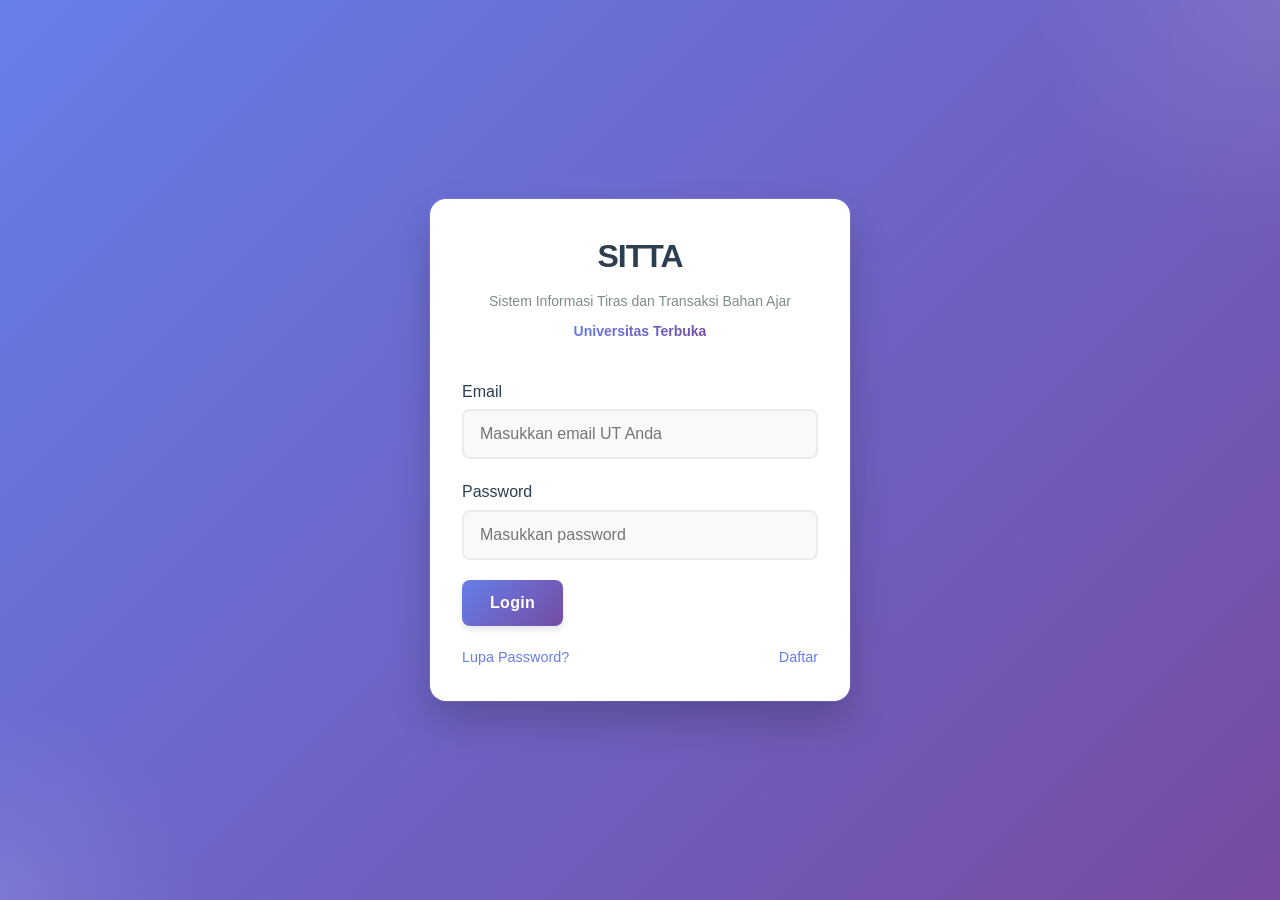
==== dashboard.html @ d746c977 "First commit - upload Tugas 1 Pemrograman Web" ====
<!DOCTYPE html>
<html lang="id">
<head>
    <meta charset="UTF-8">
    <meta name="viewport" content="width=device-width, initial-scale=1.0">
    <title>Dashboard - SITTA</title>
    <link rel="stylesheet" href="css/style.css">
</head>
<body>
    <nav class="navbar">
        <div class="nav-container">
            <h1 class="nav-brand">SITTA</h1>
            <ul class="nav-menu">
                <li><a href="dashboard.html" class="active">Dashboard</a></li>
                <li><a href="tracking.html">Tracking</a></li>
                <li><a href="stok.html">Stok</a></li>
                <li><a href="#" id="logoutBtn">Logout</a></li>
            </ul>
        </div>
    </nav>

    <div class="container">
        <div class="page-header">
            <h2>Dashboard</h2>
            <p>Selamat datang, <span id="userName"></span></p>
        </div>

        <div class="dashboard-cards">
            <div class="card">
                <h3>Total Pengiriman Hari Ini</h3>
                <p class="card-value" id="totalPengiriman">0</p>
            </div>
            <div class="card">
                <h3>Paket Selesai</h3>
                <p class="card-value" id="paketSelesai">0</p>
            </div>
            <div class="card">
                <h3>Paket Dalam Perjalanan</h3>
                <p class="card-value" id="paketProses">0</p>
            </div>
        </div>

        <div class="dashboard-section">
            <h3>Daftar Pengiriman Terbaru</h3>
            <div class="table-responsive">
                <table id="trackingTable" class="data-table">
                    <thead>
                        <tr>
                            <th>Nomor DO</th>
                            <th>Nama</th>
                            <th>Status</th>
                            <th>Ekspedisi</th>
                            <th>Total</th>
                        </tr>
                    </thead>
                    <tbody>
                    </tbody>
                </table>
            </div>
        </div>
    </div>

    <script src="js/data.js"></script>
    <script src="js/dashboard.js"></script>
</body>
</html>
---- css/style.css ----
/* CSS Variables for Design System */
:root {
    /* Primary Colors */
    --primary-color: #667eea;
    --primary-dark: #5568d3;
    --primary-light: #764ba2;
    
    /* Status Colors */
    --success-color: #2ecc71;
    --error-color: #e74c3c;
    --warning-color: #f39c12;
    --info-color: #3498db;
    
    /* Neutral Colors */
    --bg-color: #f8f9fa;
    --card-bg: #ffffff;
    --text-primary: #2c3e50;
    --text-secondary: #7f8c8d;
    --border-color: #e9ecef;
    
    /* Spacing */
    --spacing-xs: 0.25rem;
    --spacing-sm: 0.5rem;
    --spacing-md: 1rem;
    --spacing-lg: 1.5rem;
    --spacing-xl: 2rem;
    
    /* Border Radius */
    --radius-sm: 0.375rem;
    --radius-md: 0.5rem;
    --radius-lg: 0.75rem;
    --radius-xl: 1rem;
    
    /* Shadows */
    --shadow-sm: 0 1px 3px rgba(0,0,0,0.12);
    --shadow-md: 0 4px 6px rgba(0,0,0,0.1);
    --shadow-lg: 0 10px 20px rgba(0,0,0,0.15);
    --shadow-xl: 0 20px 40px rgba(0,0,0,0.2);
    
    /* Transitions */
    --transition-fast: 0.2s ease;
    --transition-base: 0.3s ease;
    --transition-slow: 0.5s ease;
    
    /* Typography */
    --font-family: 'Inter', 'Segoe UI', -apple-system, BlinkMacSystemFont, 'Roboto', sans-serif;
    --font-size-xs: 0.75rem;
    --font-size-sm: 0.875rem;
    --font-size-base: 1rem;
    --font-size-lg: 1.125rem;
    --font-size-xl: 1.25rem;
    --font-size-2xl: 1.5rem;
    --font-size-3xl: 2rem;
    
    /* Layout */
    --max-width: 1200px;
    --container-padding: 1.5rem;
}

/* General Styles */
* {
    margin: 0;
    padding: 0;
    box-sizing: border-box;
}

body {
    font-family: var(--font-family);
    background: linear-gradient(to bottom, #f8f9fa 0%, #e9ecef 100%);
    color: var(--text-primary);
    line-height: 1.6;
    animation: fadeInBody 0.5s ease-in;
    min-height: 100vh;
}

@keyframes fadeInBody {
    from {
        opacity: 0;
    }
    to {
        opacity: 1;
    }
}

/* Navbar */
.navbar {
    background: linear-gradient(135deg, #2c3e50 0%, #34495e 100%);
    padding: var(--spacing-md) 0;
    box-shadow: var(--shadow-md);
    animation: slideDown 0.5s ease-out;
    backdrop-filter: blur(10px);
    border-bottom: 1px solid rgba(255,255,255,0.1);
}

@keyframes slideDown {
    from {
        transform: translateY(-100%);
        opacity: 0;
    }
    to {
        transform: translateY(0);
        opacity: 1;
    }
}

.nav-container {
    max-width: var(--max-width);
    margin: 0 auto;
    display: flex;
    justify-content: space-between;
    align-items: center;
    padding: 0 var(--container-padding);
}

.nav-brand {
    color: #fff;
    font-size: var(--font-size-2xl);
    font-weight: 700;
    transition: var(--transition-base);
    letter-spacing: -0.5px;
    text-shadow: 0 2px 4px rgba(0,0,0,0.2);
}

.nav-brand:hover {
    transform: scale(1.05);
    color: var(--primary-color);
}

.nav-menu {
    display: flex;
    list-style: none;
    gap: var(--spacing-xs);
}

.nav-menu a {
    color: #ecf0f1;
    text-decoration: none;
    padding: var(--spacing-sm) var(--spacing-lg);
    border-radius: var(--radius-md);
    transition: var(--transition-base);
    position: relative;
    overflow: hidden;
    font-weight: 500;
    letter-spacing: 0.3px;
}

.nav-menu a::before {
    content: '';
    position: absolute;
    bottom: 0;
    left: 0;
    width: 0;
    height: 3px;
    background: linear-gradient(90deg, var(--primary-color), var(--primary-light));
    transition: width var(--transition-base);
    border-radius: var(--radius-md);
}

.nav-menu a:hover::before,
.nav-menu a.active::before {
    width: 100%;
}

.nav-menu a:hover,
.nav-menu a.active {
    background: rgba(102, 126, 234, 0.1);
    color: #fff;
    transform: translateY(-2px);
}

/* Login Page */
.login-container {
    display: flex;
    justify-content: center;
    align-items: center;
    min-height: 100vh;
    background: linear-gradient(135deg, #667eea 0%, #764ba2 100%);
    position: relative;
    overflow: hidden;
}

.login-container::before {
    content: '';
    position: absolute;
    width: 500px;
    height: 500px;
    background: radial-gradient(circle, rgba(255,255,255,0.1) 0%, transparent 70%);
    top: -250px;
    right: -250px;
    animation: float 6s ease-in-out infinite;
}

.login-container::after {
    content: '';
    position: absolute;
    width: 400px;
    height: 400px;
    background: radial-gradient(circle, rgba(255,255,255,0.1) 0%, transparent 70%);
    bottom: -200px;
    left: -200px;
    animation: float 8s ease-in-out infinite reverse;
}

@keyframes float {
    0%, 100% { transform: translateY(0) rotate(0deg); }
    50% { transform: translateY(-20px) rotate(180deg); }
}

.login-box {
    background: var(--card-bg);
    padding: var(--spacing-xl) var(--spacing-xl);
    border-radius: var(--radius-xl);
    box-shadow: var(--shadow-xl), 0 0 0 1px rgba(255,255,255,0.1);
    width: 100%;
    max-width: 420px;
    animation: fadeInUp 0.6s ease-out;
    position: relative;
    z-index: 1;
    backdrop-filter: blur(10px);
}

@keyframes fadeInUp {
    from {
        opacity: 0;
        transform: translateY(30px);
    }
    to {
        opacity: 1;
        transform: translateY(0);
    }
}

.login-header,
.logo {
    text-align: center;
    margin-bottom: var(--spacing-xl);
}

.login-header h1,
.logo h1 {
    color: var(--text-primary);
    font-size: var(--font-size-3xl);
    margin-bottom: var(--spacing-sm);
    animation: fadeInScale 0.8s ease-out;
    font-weight: 700;
    letter-spacing: -1px;
}

.login-header p,
.logo p {
    color: var(--text-secondary);
    font-size: var(--font-size-sm);
    margin-bottom: var(--spacing-xs);
}

.logo .subtitle {
    font-weight: 600;
    color: var(--primary-color);
    margin-top: var(--spacing-xs);
    font-size: var(--font-size-sm);
    display: inline-block;
    background: linear-gradient(135deg, var(--primary-color), var(--primary-light));
    -webkit-background-clip: text;
    -webkit-text-fill-color: transparent;
    background-clip: text;
}

.login-form {
    display: flex;
    flex-direction: column;
}

.form-links {
    display: flex;
    justify-content: space-between;
    margin-top: 20px;
}

.form-links a {
    color: #667eea;
    text-decoration: none;
    font-size: 0.9rem;
    transition: color 0.3s;
}

.form-links a:hover {
    color: #5568d3;
    text-decoration: underline;
}

.form-group {
    margin-bottom: 20px;
}

.form-group label {
    display: block;
    margin-bottom: 5px;
    color: #2c3e50;
    font-weight: 500;
}

.form-group input,
.form-group select {
    width: 100%;
    padding: 14px 16px;
    border: 2px solid var(--border-color);
    border-radius: var(--radius-md);
    font-size: var(--font-size-base);
    transition: var(--transition-base);
    background-color: var(--bg-color);
    font-family: var(--font-family);
}

.form-group input:focus,
.form-group select:focus {
    outline: none;
    border-color: var(--primary-color);
    box-shadow: 0 0 0 4px rgba(102, 126, 234, 0.1);
    transform: translateY(-2px);
    background-color: var(--card-bg);
}

.form-group input.error,
.form-group select.error {
    border-color: var(--error-color);
    box-shadow: 0 0 0 4px rgba(231, 76, 60, 0.1);
    animation: shake 0.4s ease;
}

.form-group input.success,
.form-group select.success {
    border-color: var(--success-color);
    box-shadow: 0 0 0 4px rgba(46, 204, 113, 0.1);
}

@keyframes shake {
    0%, 100% { transform: translateX(0); }
    25% { transform: translateX(-8px); }
    75% { transform: translateX(8px); }
}

.field-error {
    color: var(--error-color);
    font-size: var(--font-size-xs);
    margin-top: var(--spacing-xs);
    animation: slideDownError 0.3s ease;
    display: flex;
    align-items: center;
    gap: var(--spacing-xs);
    min-height: 0;
    opacity: 1;
    transition: opacity 0.3s ease;
}

.field-error:empty {
    display: none;
}

.field-error::before {
    content: '⚠';
    font-size: 14px;
}

@keyframes slideDownError {
    from {
        opacity: 0;
        transform: translateY(-10px);
    }
    to {
        opacity: 1;
        transform: translateY(0);
    }
}

.alert {
    margin-top: var(--spacing-lg);
    padding: var(--spacing-lg);
    border-radius: var(--radius-md);
    text-align: center;
    animation: slideDownError 0.3s ease;
    font-weight: 500;
}

.alert.error {
    background: linear-gradient(135deg, #fee, #ffe);
    color: var(--error-color);
    border: 2px solid var(--error-color);
}

.alert.success {
    background: linear-gradient(135deg, #efe, #dff);
    color: #27ae60;
    border: 2px solid var(--success-color);
}

.alert.info {
    background: linear-gradient(135deg, #eef, #ddf);
    color: var(--info-color);
    border: 2px solid var(--info-color);
}

.btn-loader {
    display: inline-block;
    width: 14px;
    height: 14px;
    border: 2px solid transparent;
    border-top-color: white;
    border-radius: 50%;
    animation: spin 0.6s linear infinite;
}

@keyframes spin {
    to { transform: rotate(360deg); }
}

.btn-primary:disabled {
    opacity: 0.6;
    cursor: not-allowed;
}

/* Toast Notification */
.toast-container {
    position: fixed;
    top: var(--spacing-xl);
    right: var(--spacing-xl);
    z-index: 10000;
    display: flex;
    flex-direction: column;
    gap: var(--spacing-md);
}

.toast {
    background: var(--card-bg);
    padding: var(--spacing-lg) var(--spacing-xl);
    border-radius: var(--radius-lg);
    box-shadow: var(--shadow-lg);
    display: flex;
    align-items: center;
    gap: var(--spacing-md);
    min-width: 320px;
    animation: slideInToast var(--transition-base) ease-out, slideOutToast var(--transition-base) ease-out 2.7s forwards;
    border: 1px solid var(--border-color);
    backdrop-filter: blur(10px);
}

@keyframes slideInToast {
    from {
        transform: translateX(400px);
        opacity: 0;
    }
    to {
        transform: translateX(0);
        opacity: 1;
    }
}

@keyframes slideOutToast {
    from {
        transform: translateX(0);
        opacity: 1;
    }
    to {
        transform: translateX(400px);
        opacity: 0;
    }
}

.toast.success {
    border-left: 4px solid var(--success-color);
    background: linear-gradient(90deg, rgba(46, 204, 113, 0.05), var(--card-bg));
}

.toast.error {
    border-left: 4px solid var(--error-color);
    background: linear-gradient(90deg, rgba(231, 76, 60, 0.05), var(--card-bg));
}

.toast.info {
    border-left: 4px solid var(--info-color);
    background: linear-gradient(90deg, rgba(52, 152, 219, 0.05), var(--card-bg));
}

.toast.warning {
    border-left: 4px solid var(--warning-color);
    background: linear-gradient(90deg, rgba(243, 156, 18, 0.05), var(--card-bg));
}

.toast-icon {
    font-size: 20px;
}

.toast-content {
    flex: 1;
}

.toast-title {
    font-weight: 600;
    margin-bottom: 2px;
}

.toast-message {
    font-size: 0.9rem;
    color: #7f8c8d;
}

.toast-close {
    cursor: pointer;
    font-size: 20px;
    color: #95a5a6;
    transition: color 0.3s;
}

.toast-close:hover {
    color: #34495e;
}

/* Buttons */
.btn-primary {
    background: linear-gradient(135deg, var(--primary-color), var(--primary-light));
    color: white;
    padding: 14px 28px;
    border: none;
    border-radius: var(--radius-md);
    font-size: var(--font-size-base);
    cursor: pointer;
    transition: var(--transition-base);
    font-weight: 600;
    position: relative;
    overflow: hidden;
    box-shadow: var(--shadow-md);
    letter-spacing: 0.3px;
}

.btn-primary::before {
    content: '';
    position: absolute;
    top: 50%;
    left: 50%;
    width: 0;
    height: 0;
    border-radius: 50%;
    background: rgba(255, 255, 255, 0.3);
    transform: translate(-50%, -50%);
    transition: width 0.6s, height 0.6s;
}

.btn-primary:hover::before {
    width: 300px;
    height: 300px;
}

.btn-primary:hover {
    transform: translateY(-2px);
    box-shadow: var(--shadow-lg), 0 0 20px rgba(102, 126, 234, 0.4);
    filter: brightness(1.05);
}

.btn-primary:active {
    transform: translateY(0) scale(0.98);
    transition: transform var(--transition-fast);
}

.btn-primary span {
    position: relative;
    z-index: 1;
}

.btn-primary:disabled {
    opacity: 0.6;
    cursor: not-allowed;
    transform: none !important;
}

/* Messages */
.message {
    margin-top: 15px;
    padding: 10px;
    border-radius: 5px;
    text-align: center;
    animation: shake 0.5s ease;
}

@keyframes shake {
    0%, 100% { transform: translateX(0); }
    25% { transform: translateX(-10px); }
    75% { transform: translateX(10px); }
}

.message.error {
    background-color: #fee;
    color: #c33;
}

.message.success {
    background-color: #efe;
    color: #3c3;
}

/* Container */
.container {
    max-width: 1200px;
    margin: 0 auto;
    padding: 20px;
    animation: fadeIn 0.6s ease-in;
}

.page-header {
    background: white;
    padding: 20px;
    border-radius: 10px;
    margin-bottom: 20px;
    box-shadow: 0 2px 5px rgba(0,0,0,0.1);
    animation: fadeInDown 0.5s ease-out;
}

@keyframes fadeInDown {
    from {
        opacity: 0;
        transform: translateY(-20px);
    }
    to {
        opacity: 1;
        transform: translateY(0);
    }
}

.page-header h2 {
    color: #2c3e50;
    margin-bottom: 5px;
}

.page-header p {
    color: #7f8c8d;
}

/* Dashboard Cards */
.dashboard-cards {
    display: grid;
    grid-template-columns: repeat(auto-fit, minmax(250px, 1fr));
    gap: 20px;
    margin-bottom: 30px;
}

.card {
    background: var(--card-bg);
    padding: var(--spacing-xl);
    border-radius: var(--radius-lg);
    box-shadow: var(--shadow-sm);
    transition: var(--transition-base);
    animation: fadeInScale 0.5s ease-out backwards;
    border: 1px solid var(--border-color);
    position: relative;
    overflow: hidden;
}

.card::before {
    content: '';
    position: absolute;
    top: 0;
    left: 0;
    right: 0;
    height: 4px;
    background: linear-gradient(90deg, var(--primary-color), var(--primary-light));
    transform: scaleX(0);
    transition: var(--transition-base);
}

.card:nth-child(1) {
    animation-delay: 0.1s;
}

.card:nth-child(2) {
    animation-delay: 0.2s;
}

.card:nth-child(3) {
    animation-delay: 0.3s;
}

@keyframes fadeInScale {
    from {
        opacity: 0;
        transform: scale(0.95);
    }
    to {
        opacity: 1;
        transform: scale(1);
    }
}

.card:hover {
    transform: translateY(-8px);
    box-shadow: var(--shadow-xl), 0 0 40px rgba(102, 126, 234, 0.15);
}

.card:hover::before {
    transform: scaleX(1);
}

.card h3 {
    color: #7f8c8d;
    font-size: 0.9rem;
    margin-bottom: 10px;
    text-transform: uppercase;
}

.card-value {
    font-size: 2rem;
    font-weight: bold;
    color: #2c3e50;
}

/* Dashboard Section */
.dashboard-section {
    background: white;
    padding: 20px;
    border-radius: 10px;
    box-shadow: 0 2px 5px rgba(0,0,0,0.1);
    animation: fadeInUp 0.6s ease-out;
}

.dashboard-section h3 {
    color: #2c3e50;
    margin-bottom: 20px;
}

/* Tables */
.table-responsive {
    overflow-x: auto;
}

.data-table {
    width: 100%;
    border-collapse: collapse;
    margin-top: 15px;
}

.data-table thead {
    background-color: #34495e;
    color: white;
}

.data-table th,
.data-table td {
    padding: 12px;
    text-align: left;
    border-bottom: 1px solid #ddd;
}

.data-table th {
    font-weight: 600;
}

.data-table tbody tr {
    animation: slideInLeft 0.3s ease-out backwards;
}

.data-table tbody tr:nth-child(1) { animation-delay: 0.05s; }
.data-table tbody tr:nth-child(2) { animation-delay: 0.1s; }
.data-table tbody tr:nth-child(3) { animation-delay: 0.15s; }
.data-table tbody tr:nth-child(4) { animation-delay: 0.2s; }
.data-table tbody tr:nth-child(5) { animation-delay: 0.25s; }

@keyframes slideInLeft {
    from {
        opacity: 0;
        transform: translateX(-20px);
    }
    to {
        opacity: 1;
        transform: translateX(0);
    }
}

.data-table tbody tr:hover {
    background-color: #f5f5f5;
    transform: scale(1.01);
    transition: all 0.2s ease;
}

/* Search and Filter */
.search-box,
.filter-box {
    background: white;
    padding: 20px;
    border-radius: 10px;
    box-shadow: 0 2px 5px rgba(0,0,0,0.1);
    margin-bottom: 20px;
    display: flex;
    gap: 10px;
    animation: fadeInUp 0.5s ease-out;
}

.search-box input,
.filter-box input {
    flex: 1;
    padding: 12px;
    border: 1px solid #ddd;
    border-radius: 5px;
    font-size: 1rem;
}

.search-box input:focus,
.filter-box input:focus {
    outline: none;
    border-color: #667eea;
}

/* Tracking Result */
.tracking-result {
    background: white;
    padding: 30px;
    border-radius: 10px;
    box-shadow: 0 2px 5px rgba(0,0,0,0.1);
    animation: fadeInUp 0.5s ease-out;
}

.tracking-info {
    border-bottom: 2px solid #ecf0f1;
    padding-bottom: 20px;
    margin-bottom: 20px;
    animation: fadeInDown 0.5s ease-out;
}

.tracking-info h3 {
    color: #2c3e50;
    margin-bottom: 15px;
}

.info-row {
    display: flex;
    margin-bottom: 10px;
}

.info-label {
    font-weight: 600;
    width: 150px;
    color: #7f8c8d;
}

.info-value {
    color: #2c3e50;
}

.status-badge {
    display: inline-block;
    padding: 5px 15px;
    border-radius: 20px;
    font-size: 0.9rem;
    font-weight: 500;
    animation: fadeInScale 0.4s ease-out;
    transition: transform 0.2s ease;
}

.status-badge:hover {
    transform: scale(1.05);
}

.status-badge.selesai {
    background-color: #2ecc71;
    color: white;
}

.status-badge.proses {
    background-color: #f39c12;
    color: white;
}

.status-badge.dikirim {
    background-color: #3498db;
    color: white;
}

/* Tracking Timeline */
.tracking-timeline h4 {
    color: #2c3e50;
    margin-bottom: 20px;
}

.timeline-item {
    position: relative;
    padding-left: 40px;
    padding-bottom: 30px;
    border-left: 3px solid #ecf0f1;
    animation: fadeInRight 0.5s ease-out backwards;
}

.timeline-item:nth-child(1) { animation-delay: 0.1s; }
.timeline-item:nth-child(2) { animation-delay: 0.2s; }
.timeline-item:nth-child(3) { animation-delay: 0.3s; }
.timeline-item:nth-child(4) { animation-delay: 0.4s; }
.timeline-item:nth-child(5) { animation-delay: 0.5s; }
.timeline-item:nth-child(6) { animation-delay: 0.6s; }

@keyframes fadeInRight {
    from {
        opacity: 0;
        transform: translateX(20px);
    }
    to {
        opacity: 1;
        transform: translateX(0);
    }
}

.timeline-item:last-child {
    border-left: none;
}

.timeline-item::before {
    content: '';
    position: absolute;
    left: -8px;
    top: 0;
    width: 15px;
    height: 15px;
    border-radius: 50%;
    background-color: #34495e;
    animation: pulse 2s infinite;
}

@keyframes pulse {
    0%, 100% {
        box-shadow: 0 0 0 0 rgba(52, 73, 94, 0.7);
    }
    50% {
        box-shadow: 0 0 0 10px rgba(52, 73, 94, 0);
    }
}

.timeline-item:first-child::before {
    background-color: #2ecc71;
    animation: pulseGreen 2s infinite;
}

@keyframes pulseGreen {
    0%, 100% {
        box-shadow: 0 0 0 0 rgba(46, 204, 113, 0.7);
    }
    50% {
        box-shadow: 0 0 0 10px rgba(46, 204, 113, 0);
    }
}

.timeline-time {
    font-weight: 600;
    color: #34495e;
    margin-bottom: 5px;
}

.timeline-desc {
    color: #7f8c8d;
}

/* Book Cover */
.book-cover {
    width: 60px;
    height: 80px;
    object-fit: cover;
    border-radius: 5px;
    box-shadow: 0 2px 5px rgba(0,0,0,0.1);
    transition: all 0.3s ease;
    cursor: pointer;
}

.book-cover:hover {
    transform: scale(1.1) rotate(2deg);
    box-shadow: 0 5px 15px rgba(0,0,0,0.3);
    z-index: 10;
    position: relative;
}

/* Modal */
.modal {
    display: none;
    position: fixed;
    z-index: 1000;
    left: 0;
    top: 0;
    width: 100%;
    height: 100%;
    overflow: auto;
    background-color: rgba(0,0,0,0.5);
    animation: fadeIn 0.3s ease;
}

.modal.show {
    display: block;
}

@keyframes fadeIn {
    from {
        opacity: 0;
    }
    to {
        opacity: 1;
    }
}

.modal-content {
    background-color: white;
    margin: 5% auto;
    padding: 30px;
    border-radius: 10px;
    width: 90%;
    max-width: 500px;
    box-shadow: 0 10px 30px rgba(0,0,0,0.3);
    animation: modalSlideIn 0.4s ease-out;
}

@keyframes modalSlideIn {
    from {
        opacity: 0;
        transform: translateY(-50px) scale(0.9);
    }
    to {
        opacity: 1;
        transform: translateY(0) scale(1);
    }
}

.close {
    color: #aaa;
    float: right;
    font-size: 28px;
    font-weight: bold;
    cursor: pointer;
    line-height: 20px;
    transition: all 0.3s ease;
}

.close:hover,
.close:focus {
    color: #333;
    transform: rotate(90deg);
}

.modal-content h2 {
    margin-bottom: 20px;
    color: #2c3e50;
}

/* Responsive */
@media (max-width: 768px) {
    .nav-container {
        flex-direction: column;
    }

    .nav-menu {
        margin-top: 15px;
        flex-wrap: wrap;
    }

    .dashboard-cards {
        grid-template-columns: 1fr;
    }

    .search-box,
    .filter-box {
        flex-direction: column;
    }

    .modal-content {
        width: 95%;
        margin: 10% auto;
        padding: 20px;
    }
}
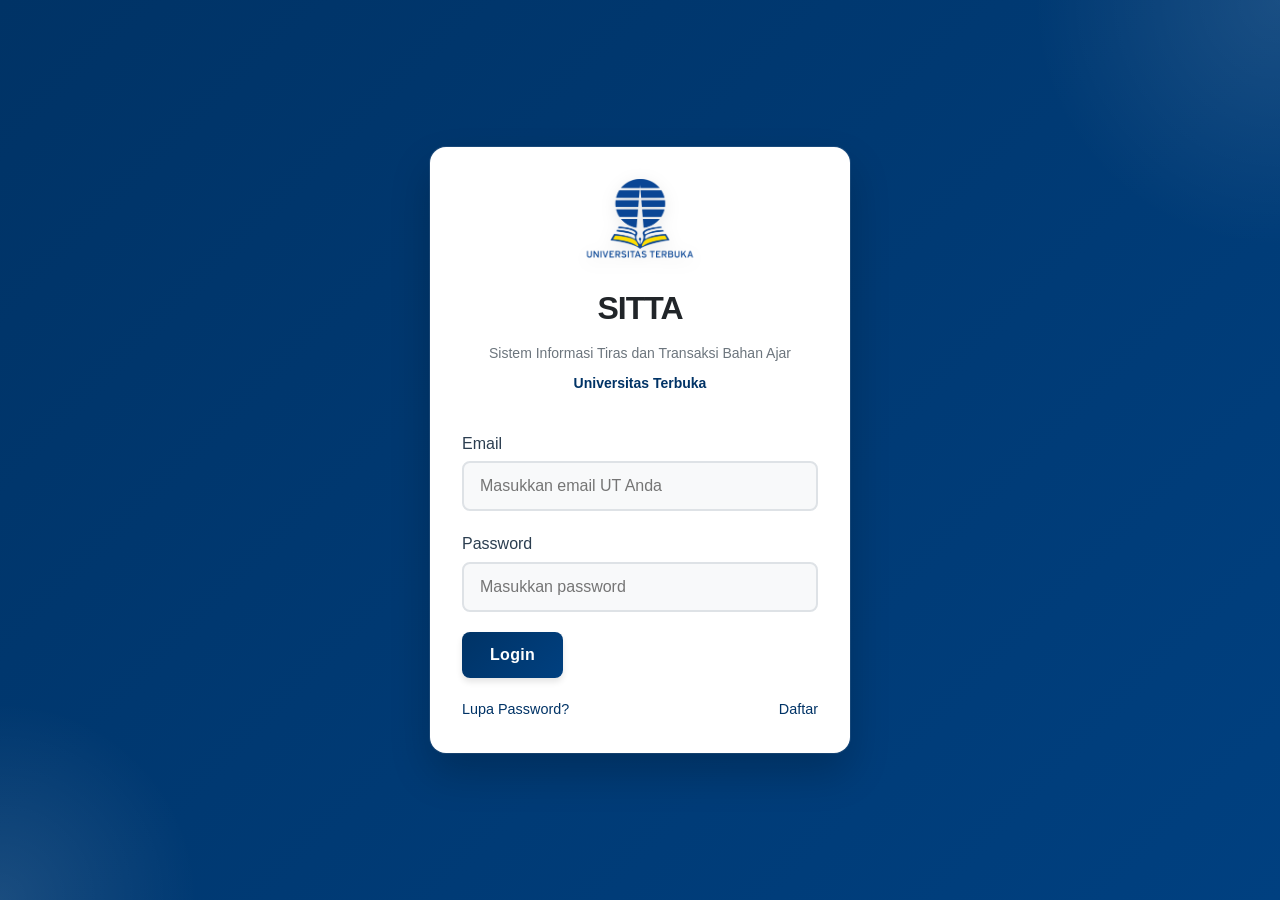
==== commit 31be3ef7: "update UI Header Dashboard" ====
--- a/dashboard.html
+++ b/dashboard.html
@@ -9,7 +9,10 @@
 <body>
     <nav class="navbar">
         <div class="nav-container">
-            <h1 class="nav-brand">SITTA</h1>
+            <div class="nav-brand-container">
+                <img src="img/Logo UT.png" alt="Universitas Terbuka" class="nav-logo">
+                <h1 class="nav-brand">SITTA</h1>
+            </div>
             <ul class="nav-menu">
                 <li><a href="dashboard.html" class="active">Dashboard</a></li>
                 <li><a href="tracking.html">Tracking</a></li>
@@ -21,8 +24,19 @@
 
     <div class="container">
         <div class="page-header">
-            <h2>Dashboard</h2>
-            <p>Selamat datang, <span id="userName"></span></p>
+            <div class="page-header-left">
+                <h2>Dashboard</h2>
+                <p class="page-subtitle">Selamat datang kembali!</p>
+            </div>
+            <div class="page-header-right">
+                <div class="user-greeting">
+                    <span class="greeting-icon">👋</span>
+                    <div class="greeting-text">
+                        <span id="greeting" class="greeting-message"></span>
+                        <span id="userName" class="user-name"></span>
+                    </div>
+                </div>
+            </div>
         </div>
 
         <div class="dashboard-cards">
--- a/css/style.css
+++ b/css/style.css
@@ -1,22 +1,36 @@
-/* CSS Variables for Design System */
+/* CSS Variables for Design System - Universitas Terbuka Theme */
 :root {
-    /* Primary Colors */
-    --primary-color: #667eea;
-    --primary-dark: #5568d3;
-    --primary-light: #764ba2;
+    /* UT Primary Colors */
+    --ut-blue: #003366;        /* Biru Tua UT - Kepercayaan & Integritas */
+    --ut-blue-dark: #002244;   /* Biru Tua Gelap */
+    --ut-blue-light: #004080;  /* Biru Tua Terang */
+    --ut-yellow: #FFD700;      /* Kuning Emas UT - Kreativitas & Optimisme */
+    --ut-yellow-light: #FFE55C;
+    --ut-yellow-dark: #FFC107;
+    --ut-gray: #808080;        /* Abu-abu UT - Modernitas & Teknologi */
+    --ut-gray-light: #E0E0E0;
+    --ut-gray-dark: #5A5A5A;
+    
+    /* Primary Colors (UT Theme) */
+    --primary-color: var(--ut-blue);
+    --primary-dark: var(--ut-blue-dark);
+    --primary-light: var(--ut-blue-light);
+    --accent-color: var(--ut-yellow);
+    --accent-light: var(--ut-yellow-light);
+    --accent-dark: var(--ut-yellow-dark);
     
     /* Status Colors */
-    --success-color: #2ecc71;
-    --error-color: #e74c3c;
-    --warning-color: #f39c12;
-    --info-color: #3498db;
+    --success-color: #28a745;
+    --error-color: #dc3545;
+    --warning-color: var(--ut-yellow-dark);
+    --info-color: var(--ut-blue-light);
     
     /* Neutral Colors */
     --bg-color: #f8f9fa;
     --card-bg: #ffffff;
-    --text-primary: #2c3e50;
-    --text-secondary: #7f8c8d;
-    --border-color: #e9ecef;
+    --text-primary: #212529;
+    --text-secondary: #6c757d;
+    --border-color: #dee2e6;
     
     /* Spacing */
     --spacing-xs: 0.25rem;
@@ -112,6 +126,23 @@
     padding: 0 var(--container-padding);
 }
 
+.nav-brand-container {
+    display: flex;
+    align-items: center;
+    gap: var(--spacing-md);
+}
+
+.nav-logo {
+    height: 50px;
+    width: auto;
+    object-fit: contain;
+    filter: drop-shadow(0 2px 8px rgba(0,0,0,0.3));
+    background: white;
+    padding: 6px 10px;
+    border-radius: var(--radius-md);
+    box-shadow: 0 2px 8px rgba(0,0,0,0.2);
+}
+
 .nav-brand {
     color: #fff;
     font-size: var(--font-size-2xl);
@@ -119,11 +150,12 @@
     transition: var(--transition-base);
     letter-spacing: -0.5px;
     text-shadow: 0 2px 4px rgba(0,0,0,0.2);
+    margin: 0;
 }
 
 .nav-brand:hover {
     transform: scale(1.05);
-    color: var(--primary-color);
+    color: var(--ut-yellow);
 }
 
 .nav-menu {
@@ -151,7 +183,7 @@
     left: 0;
     width: 0;
     height: 3px;
-    background: linear-gradient(90deg, var(--primary-color), var(--primary-light));
+    background: linear-gradient(90deg, var(--ut-yellow), var(--ut-yellow-light));
     transition: width var(--transition-base);
     border-radius: var(--radius-md);
 }
@@ -163,7 +195,7 @@
 
 .nav-menu a:hover,
 .nav-menu a.active {
-    background: rgba(102, 126, 234, 0.1);
+    background: rgba(255, 215, 0, 0.15);
     color: #fff;
     transform: translateY(-2px);
 }
@@ -174,7 +206,7 @@
     justify-content: center;
     align-items: center;
     min-height: 100vh;
-    background: linear-gradient(135deg, #667eea 0%, #764ba2 100%);
+    background: linear-gradient(135deg, var(--ut-blue) 0%, var(--ut-blue-light) 100%);
     position: relative;
     overflow: hidden;
 }
@@ -236,6 +268,15 @@
     margin-bottom: var(--spacing-xl);
 }
 
+.logo-image {
+    width: 120px;
+    height: auto;
+    margin-bottom: var(--spacing-md);
+    object-fit: contain;
+    animation: fadeInScale 0.8s ease-out;
+    filter: drop-shadow(0 4px 8px rgba(0,0,0,0.1));
+}
+
 .login-header h1,
 .logo h1 {
     color: var(--text-primary);
@@ -255,14 +296,10 @@
 
 .logo .subtitle {
     font-weight: 600;
-    color: var(--primary-color);
+    color: var(--ut-blue);
     margin-top: var(--spacing-xs);
     font-size: var(--font-size-sm);
     display: inline-block;
-    background: linear-gradient(135deg, var(--primary-color), var(--primary-light));
-    -webkit-background-clip: text;
-    -webkit-text-fill-color: transparent;
-    background-clip: text;
 }
 
 .login-form {
@@ -277,14 +314,14 @@
 }
 
 .form-links a {
-    color: #667eea;
+    color: var(--ut-blue);
     text-decoration: none;
     font-size: 0.9rem;
     transition: color 0.3s;
 }
 
 .form-links a:hover {
-    color: #5568d3;
+    color: var(--ut-blue-light);
     text-decoration: underline;
 }
 
@@ -314,8 +351,8 @@
 .form-group input:focus,
 .form-group select:focus {
     outline: none;
-    border-color: var(--primary-color);
-    box-shadow: 0 0 0 4px rgba(102, 126, 234, 0.1);
+    border-color: var(--ut-blue);
+    box-shadow: 0 0 0 4px rgba(0, 51, 102, 0.1);
     transform: translateY(-2px);
     background-color: var(--card-bg);
 }
@@ -516,7 +553,7 @@
 
 /* Buttons */
 .btn-primary {
-    background: linear-gradient(135deg, var(--primary-color), var(--primary-light));
+    background: linear-gradient(135deg, var(--ut-blue), var(--ut-blue-light));
     color: white;
     padding: 14px 28px;
     border: none;
@@ -551,8 +588,9 @@
 
 .btn-primary:hover {
     transform: translateY(-2px);
-    box-shadow: var(--shadow-lg), 0 0 20px rgba(102, 126, 234, 0.4);
-    filter: brightness(1.05);
+    box-shadow: var(--shadow-lg), 0 0 20px rgba(0, 51, 102, 0.4);
+    filter: brightness(1.1);
+    background: linear-gradient(135deg, var(--ut-blue-light), var(--ut-blue));
 }
 
 .btn-primary:active {
@@ -569,6 +607,40 @@
     opacity: 0.6;
     cursor: not-allowed;
     transform: none !important;
+}
+
+/* Small Buttons */
+.btn-small {
+    padding: 6px 12px;
+    border: none;
+    border-radius: var(--radius-sm);
+    font-size: var(--font-size-sm);
+    cursor: pointer;
+    transition: var(--transition-base);
+    font-weight: 500;
+    display: inline-flex;
+    align-items: center;
+    gap: var(--spacing-xs);
+}
+
+.btn-small:hover {
+    transform: scale(1.05);
+}
+
+.btn-small.btn-danger {
+    background-color: var(--error-color);
+    color: white;
+}
+
+.btn-small.btn-danger:hover {
+    background-color: #c0392b;
+    box-shadow: 0 2px 8px rgba(231, 76, 60, 0.4);
+}
+
+/* Stok Value */
+.stok-value {
+    color: var(--ut-blue);
+    font-size: var(--font-size-lg);
 }
 
 /* Messages */
@@ -606,11 +678,95 @@
 
 .page-header {
     background: white;
-    padding: 20px;
-    border-radius: 10px;
-    margin-bottom: 20px;
-    box-shadow: 0 2px 5px rgba(0,0,0,0.1);
+    padding: var(--spacing-xl);
+    border-radius: var(--radius-lg);
+    margin-bottom: var(--spacing-xl);
+    box-shadow: var(--shadow-md);
     animation: fadeInDown 0.5s ease-out;
+    display: flex;
+    justify-content: space-between;
+    align-items: center;
+    flex-wrap: wrap;
+    gap: var(--spacing-lg);
+    border-left: 4px solid var(--ut-blue);
+    position: relative;
+    overflow: hidden;
+}
+
+.page-header::before {
+    content: '';
+    position: absolute;
+    top: 0;
+    right: 0;
+    width: 200px;
+    height: 200px;
+    background: linear-gradient(135deg, rgba(0, 51, 102, 0.05), rgba(255, 215, 0, 0.05));
+    border-radius: 50%;
+    transform: translate(30%, -30%);
+}
+
+.page-header-left {
+    flex: 1;
+    position: relative;
+    z-index: 1;
+}
+
+.page-header-right {
+    position: relative;
+    z-index: 1;
+}
+
+.page-header h2 {
+    color: var(--ut-blue);
+    margin: 0 0 var(--spacing-xs) 0;
+    font-size: var(--font-size-3xl);
+    font-weight: 700;
+    letter-spacing: -0.5px;
+}
+
+.page-subtitle {
+    color: var(--text-secondary);
+    margin: 0;
+    font-size: var(--font-size-base);
+    font-weight: 400;
+}
+
+.user-greeting {
+    display: flex;
+    align-items: center;
+    gap: var(--spacing-md);
+    background: linear-gradient(135deg, var(--ut-blue), var(--ut-blue-light));
+    padding: var(--spacing-md) var(--spacing-lg);
+    border-radius: var(--radius-lg);
+    box-shadow: var(--shadow-sm);
+}
+
+.greeting-icon {
+    font-size: var(--font-size-2xl);
+    animation: wave 2s ease-in-out infinite;
+}
+
+.greeting-text {
+    display: flex;
+    flex-direction: column;
+    gap: var(--spacing-xs);
+}
+
+.greeting-message {
+    color: rgba(255, 255, 255, 0.9);
+    font-size: var(--font-size-sm);
+    font-weight: 500;
+}
+
+.user-name {
+    color: var(--ut-yellow);
+    font-size: var(--font-size-lg);
+    font-weight: 700;
+    text-shadow: 0 2px 4px rgba(0,0,0,0.2);
+}
+
+.page-header-content {
+    flex: 1;
 }
 
 @keyframes fadeInDown {
@@ -624,13 +780,25 @@
     }
 }
 
-.page-header h2 {
-    color: #2c3e50;
-    margin-bottom: 5px;
-}
-
-.page-header p {
-    color: #7f8c8d;
+@keyframes wave {
+    0%, 100% {
+        transform: rotate(0deg);
+    }
+    10%, 30% {
+        transform: rotate(14deg);
+    }
+    20% {
+        transform: rotate(-8deg);
+    }
+    40%, 60% {
+        transform: rotate(-4deg);
+    }
+    50% {
+        transform: rotate(10deg);
+    }
+    70% {
+        transform: rotate(0deg);
+    }
 }
 
 /* Dashboard Cards */
@@ -660,7 +828,7 @@
     left: 0;
     right: 0;
     height: 4px;
-    background: linear-gradient(90deg, var(--primary-color), var(--primary-light));
+    background: linear-gradient(90deg, var(--ut-yellow), var(--ut-yellow-light));
     transform: scaleX(0);
     transition: var(--transition-base);
 }
@@ -690,7 +858,7 @@
 
 .card:hover {
     transform: translateY(-8px);
-    box-shadow: var(--shadow-xl), 0 0 40px rgba(102, 126, 234, 0.15);
+    box-shadow: var(--shadow-xl), 0 0 40px rgba(0, 51, 102, 0.15);
 }
 
 .card:hover::before {
@@ -806,13 +974,383 @@
     border-color: #667eea;
 }
 
+/* Modern Search Box */
+.search-box-modern {
+    background: var(--card-bg);
+    padding: var(--spacing-xl);
+    border-radius: var(--radius-xl);
+    box-shadow: var(--shadow-lg);
+    margin-bottom: var(--spacing-xl);
+    display: flex;
+    align-items: center;
+    gap: var(--spacing-md);
+    animation: fadeInUp 0.5s ease-out;
+    border: 2px solid var(--border-color);
+    transition: var(--transition-base);
+}
+
+.search-box-modern:focus-within {
+    border-color: var(--ut-blue);
+    box-shadow: var(--shadow-xl), 0 0 20px rgba(0, 51, 102, 0.15);
+}
+
+.search-icon {
+    font-size: var(--font-size-xl);
+    color: var(--ut-blue);
+}
+
+.search-box-modern input {
+    flex: 1;
+    padding: 14px 18px;
+    border: 2px solid var(--border-color);
+    border-radius: var(--radius-md);
+    font-size: var(--font-size-base);
+    transition: var(--transition-base);
+    background-color: var(--bg-color);
+    font-family: var(--font-family);
+}
+
+.search-box-modern input:focus {
+    outline: none;
+    border-color: var(--ut-blue);
+    box-shadow: 0 0 0 4px rgba(0, 51, 102, 0.1);
+    background-color: var(--card-bg);
+}
+
 /* Tracking Result */
 .tracking-result {
-    background: white;
-    padding: 30px;
-    border-radius: 10px;
-    box-shadow: 0 2px 5px rgba(0,0,0,0.1);
     animation: fadeInUp 0.5s ease-out;
+}
+
+.tracking-card-modern {
+    background: var(--card-bg);
+    padding: var(--spacing-xl);
+    border-radius: var(--radius-xl);
+    box-shadow: var(--shadow-lg);
+    border: 1px solid var(--border-color);
+    animation: fadeInUp 0.6s ease-out;
+}
+
+.tracking-header-modern {
+    margin-bottom: var(--spacing-xl);
+    padding-bottom: var(--spacing-lg);
+    border-bottom: 2px solid var(--border-color);
+}
+
+.tracking-status-large {
+    display: flex;
+    align-items: center;
+    gap: var(--spacing-lg);
+}
+
+.status-icon-large {
+    width: 80px;
+    height: 80px;
+    border-radius: 50%;
+    display: flex;
+    align-items: center;
+    justify-content: center;
+    font-size: var(--font-size-3xl);
+    font-weight: bold;
+    box-shadow: var(--shadow-md);
+    animation: pulse 2s infinite;
+}
+
+.status-icon-large.selesai {
+    background: linear-gradient(135deg, var(--success-color), #27ae60);
+    color: white;
+}
+
+.status-icon-large.proses {
+    background: linear-gradient(135deg, var(--ut-yellow-dark), var(--ut-yellow));
+    color: #000;
+}
+
+.status-icon-large.dikirim {
+    background: linear-gradient(135deg, var(--ut-blue), var(--ut-blue-light));
+    color: white;
+}
+
+.status-text-large h3 {
+    color: var(--text-primary);
+    font-size: var(--font-size-2xl);
+    margin-bottom: var(--spacing-xs);
+    font-weight: 700;
+}
+
+.status-text-large p {
+    color: var(--text-secondary);
+    font-size: var(--font-size-base);
+}
+
+/* Tracking Info Grid */
+.tracking-info-grid {
+    display: grid;
+    grid-template-columns: repeat(auto-fit, minmax(200px, 1fr));
+    gap: var(--spacing-lg);
+    margin-bottom: var(--spacing-xl);
+}
+
+.info-card {
+    background: linear-gradient(135deg, var(--bg-color), var(--card-bg));
+    padding: var(--spacing-lg);
+    border-radius: var(--radius-lg);
+    border: 2px solid var(--border-color);
+    display: flex;
+    align-items: center;
+    gap: var(--spacing-md);
+    transition: var(--transition-base);
+    animation: fadeInScale 0.5s ease-out backwards;
+}
+
+.info-card:nth-child(1) { animation-delay: 0.1s; }
+.info-card:nth-child(2) { animation-delay: 0.2s; }
+.info-card:nth-child(3) { animation-delay: 0.3s; }
+.info-card:nth-child(4) { animation-delay: 0.4s; }
+.info-card:nth-child(5) { animation-delay: 0.5s; }
+
+.info-card:hover {
+    transform: translateY(-5px);
+    box-shadow: var(--shadow-md);
+    border-color: var(--ut-blue);
+}
+
+.info-card.total-card {
+    background: linear-gradient(135deg, var(--ut-blue), var(--ut-blue-light));
+    color: white;
+    border-color: var(--ut-blue);
+}
+
+@media (min-width: 768px) {
+    .info-card.total-card {
+        grid-column: span 2;
+    }
+}
+
+.info-card.total-card .info-icon,
+.info-card.total-card .info-label-modern,
+.info-card.total-card .info-value-modern {
+    color: white;
+}
+
+.info-icon {
+    font-size: var(--font-size-2xl);
+    min-width: 50px;
+    text-align: center;
+}
+
+.info-content {
+    flex: 1;
+}
+
+.info-label-modern {
+    font-size: var(--font-size-xs);
+    color: var(--text-secondary);
+    text-transform: uppercase;
+    letter-spacing: 0.5px;
+    margin-bottom: var(--spacing-xs);
+    font-weight: 600;
+}
+
+.info-value-modern {
+    font-size: var(--font-size-lg);
+    color: var(--text-primary);
+    font-weight: 600;
+}
+
+.total-amount {
+    font-size: var(--font-size-2xl) !important;
+    font-weight: 700 !important;
+}
+
+/* Modern Timeline */
+.tracking-timeline-modern {
+    margin-top: var(--spacing-xl);
+    padding-top: var(--spacing-xl);
+    border-top: 2px solid var(--border-color);
+}
+
+.timeline-header {
+    margin-bottom: var(--spacing-xl);
+}
+
+.timeline-header h4 {
+    color: var(--text-primary);
+    font-size: var(--font-size-xl);
+    margin-bottom: var(--spacing-md);
+    font-weight: 700;
+}
+
+.progress-bar {
+    width: 100%;
+    height: 10px;
+    background-color: var(--border-color);
+    border-radius: var(--radius-md);
+    overflow: hidden;
+    margin-bottom: var(--spacing-sm);
+}
+
+.progress-fill {
+    height: 100%;
+    background: linear-gradient(90deg, var(--ut-blue), var(--ut-blue-light));
+    border-radius: var(--radius-md);
+    transition: width 1s ease;
+    box-shadow: 0 2px 8px rgba(0, 51, 102, 0.4);
+}
+
+.progress-text {
+    text-align: right;
+    color: var(--text-secondary);
+    font-size: var(--font-size-sm);
+    font-weight: 600;
+}
+
+.timeline-container {
+    position: relative;
+    padding-left: var(--spacing-xl);
+}
+
+.timeline-item-modern {
+    position: relative;
+    padding-bottom: var(--spacing-xl);
+    padding-left: var(--spacing-xl);
+    animation: fadeInRight 0.5s ease-out backwards;
+}
+
+.timeline-item-modern:nth-child(1) { animation-delay: 0.1s; }
+.timeline-item-modern:nth-child(2) { animation-delay: 0.2s; }
+.timeline-item-modern:nth-child(3) { animation-delay: 0.3s; }
+.timeline-item-modern:nth-child(4) { animation-delay: 0.4s; }
+.timeline-item-modern:nth-child(5) { animation-delay: 0.5s; }
+.timeline-item-modern:nth-child(6) { animation-delay: 0.6s; }
+
+.timeline-item-modern::before {
+    content: '';
+    position: absolute;
+    left: -8px;
+    top: 0;
+    width: 3px;
+    height: 100%;
+    background: var(--border-color);
+}
+
+.timeline-item-modern:last-child::before {
+    display: none;
+}
+
+.timeline-item-modern.completed::before {
+    background: linear-gradient(180deg, var(--success-color), var(--border-color));
+}
+
+.timeline-dot {
+    position: absolute;
+    left: -15px;
+    top: 5px;
+    width: 16px;
+    height: 16px;
+    border-radius: 50%;
+    background: var(--border-color);
+    border: 3px solid var(--card-bg);
+    z-index: 2;
+    transition: var(--transition-base);
+}
+
+.timeline-item-modern.current .timeline-dot {
+    background: var(--ut-blue);
+    box-shadow: 0 0 0 4px rgba(0, 51, 102, 0.2);
+    animation: pulse 2s infinite;
+}
+
+.timeline-item-modern.completed .timeline-dot {
+    background: var(--success-color);
+    box-shadow: 0 0 0 4px rgba(46, 204, 113, 0.2);
+}
+
+.timeline-content {
+    background: var(--bg-color);
+    padding: var(--spacing-md);
+    border-radius: var(--radius-md);
+    border: 1px solid var(--border-color);
+    transition: var(--transition-base);
+}
+
+.timeline-item-modern:hover .timeline-content {
+    background: var(--card-bg);
+    box-shadow: var(--shadow-sm);
+    transform: translateX(5px);
+}
+
+.timeline-time-modern {
+    font-weight: 600;
+    color: var(--text-primary);
+    margin-bottom: var(--spacing-xs);
+    font-size: var(--font-size-sm);
+}
+
+.timeline-desc-modern {
+    color: var(--text-secondary);
+    font-size: var(--font-size-base);
+    line-height: 1.5;
+}
+
+/* Loading State */
+.loading-state {
+    display: flex;
+    flex-direction: column;
+    align-items: center;
+    justify-content: center;
+    padding: calc(var(--spacing-xl) * 2);
+    background: var(--card-bg);
+    border-radius: var(--radius-xl);
+    box-shadow: var(--shadow-lg);
+}
+
+.spinner {
+    width: 50px;
+    height: 50px;
+    border: 4px solid var(--border-color);
+    border-top-color: var(--ut-blue);
+    border-radius: 50%;
+    animation: spin 1s linear infinite;
+}
+
+.loading-state p {
+    margin-top: var(--spacing-lg);
+    color: var(--text-secondary);
+    font-weight: 500;
+}
+
+/* Error State */
+.error-state {
+    text-align: center;
+    padding: calc(var(--spacing-xl) * 2);
+    background: var(--card-bg);
+    border-radius: var(--radius-xl);
+    box-shadow: var(--shadow-lg);
+    border: 2px dashed var(--error-color);
+}
+
+.error-icon {
+    font-size: 64px;
+    margin-bottom: var(--spacing-lg);
+}
+
+.error-state h3 {
+    color: var(--text-primary);
+    font-size: var(--font-size-xl);
+    margin-bottom: var(--spacing-md);
+    font-weight: 700;
+}
+
+.error-state p {
+    color: var(--text-secondary);
+    margin-bottom: var(--spacing-sm);
+}
+
+.error-hint {
+    color: var(--text-secondary);
+    font-size: var(--font-size-sm);
+    font-style: italic;
 }
 
 .tracking-info {
@@ -862,12 +1400,12 @@
 }
 
 .status-badge.proses {
-    background-color: #f39c12;
-    color: white;
+    background-color: var(--ut-yellow-dark);
+    color: #000;
 }
 
 .status-badge.dikirim {
-    background-color: #3498db;
+    background-color: var(--ut-blue);
     color: white;
 }
 
@@ -1046,18 +1584,88 @@
         flex-direction: column;
     }
 
+    .nav-brand-container {
+        width: 100%;
+        justify-content: center;
+        margin-bottom: var(--spacing-sm);
+    }
+
+    .nav-logo {
+        height: 35px;
+    }
+
+    .nav-brand {
+        font-size: var(--font-size-xl);
+    }
+
     .nav-menu {
         margin-top: 15px;
         flex-wrap: wrap;
     }
 
+    .logo-image {
+        width: 100px;
+    }
+
     .dashboard-cards {
         grid-template-columns: 1fr;
     }
 
     .search-box,
-    .filter-box {
+    .filter-box,
+    .search-box-modern {
         flex-direction: column;
+    }
+
+    .search-box-modern {
+        padding: var(--spacing-lg);
+    }
+
+    .page-header {
+        flex-direction: column;
+        align-items: flex-start;
+        padding: var(--spacing-lg);
+    }
+
+    .page-header h2 {
+        font-size: var(--font-size-2xl);
+    }
+
+    .user-greeting {
+        width: 100%;
+        justify-content: center;
+        padding: var(--spacing-md);
+    }
+
+    .page-header .btn-primary {
+        width: 100%;
+    }
+
+    .tracking-info-grid {
+        grid-template-columns: 1fr;
+    }
+
+    .info-card.total-card {
+        grid-column: span 1;
+    }
+
+    .tracking-status-large {
+        flex-direction: column;
+        text-align: center;
+    }
+
+    .status-icon-large {
+        width: 60px;
+        height: 60px;
+        font-size: var(--font-size-2xl);
+    }
+
+    .timeline-container {
+        padding-left: var(--spacing-md);
+    }
+
+    .timeline-item-modern {
+        padding-left: var(--spacing-md);
     }
 
     .modal-content {
